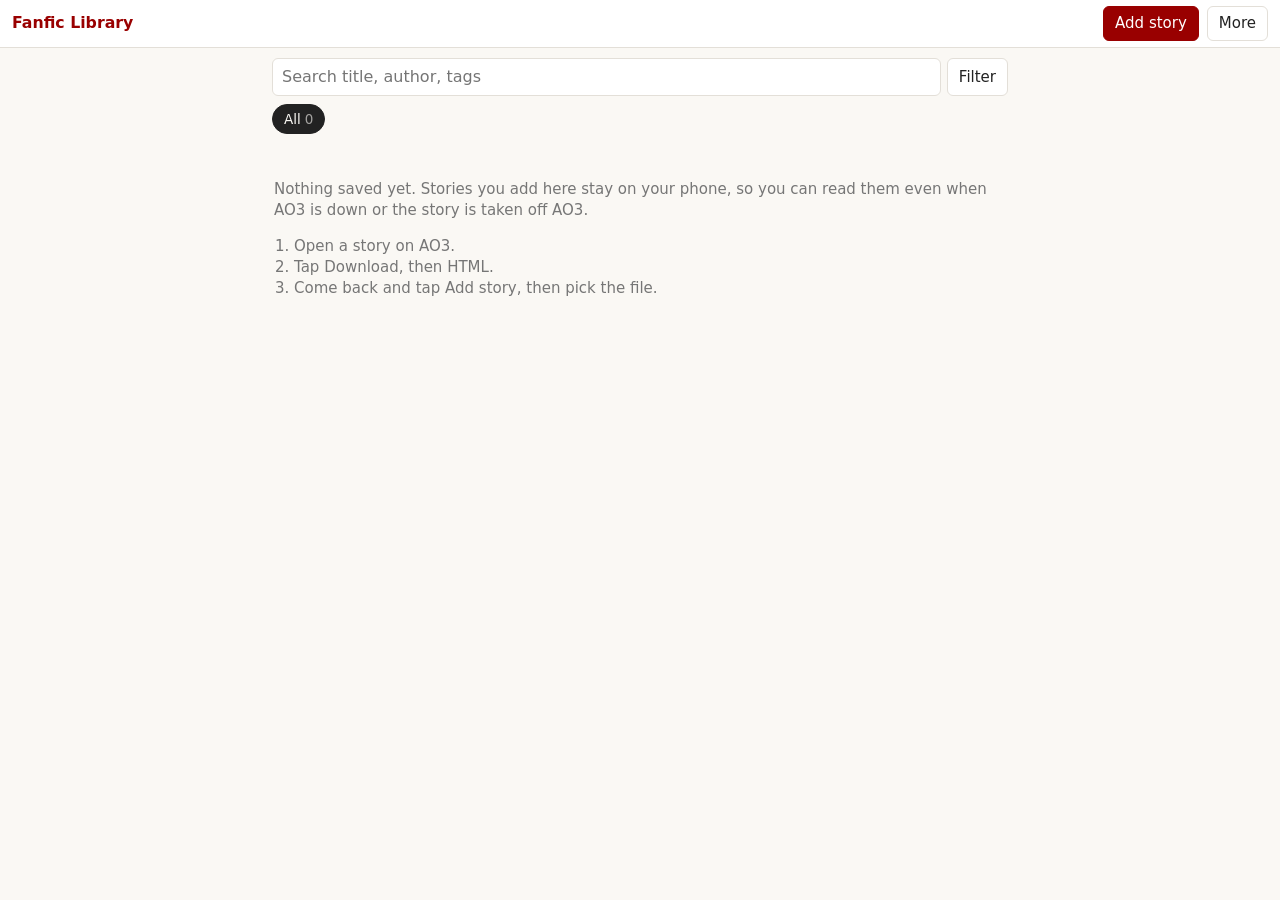
==== mobile/index.html @ dd3bc929 "Add phone version for iPhone and Android Home Screen web app that keeps stories on the phone: add AO" ====
<!doctype html>
<html lang="en">
<head>
<meta charset="utf-8">
<meta name="viewport" content="width=device-width, initial-scale=1, viewport-fit=cover">
<meta name="theme-color" content="#990000">
<meta name="apple-mobile-web-app-capable" content="yes">
<meta name="mobile-web-app-capable" content="yes">
<meta name="apple-mobile-web-app-status-bar-style" content="black-translucent">
<meta name="apple-mobile-web-app-title" content="Fanfic Library">
<title>Fanfic Library</title>
<link rel="manifest" href="manifest.webmanifest">
<link rel="icon" href="icons/icon-192.png">
<link rel="apple-touch-icon" href="icons/apple-touch-icon.png">
<link rel="stylesheet" href="style.css">
</head>
<body>
<input id="fileInput" type="file" accept=".html,.htm,text/html" multiple hidden>
<input id="restoreInput" type="file" accept=".json,application/json" hidden>

<!-- Library -->
<div id="libraryView">
  <header class="bar">
    <h1>Fanfic Library</h1>
    <button id="addBtn" type="button" class="primary">Add story</button>
    <button id="menuBtn" type="button">More</button>
  </header>
  <main class="page">
    <div id="continue" class="continue" hidden></div>
    <div id="backupHint" class="hint" hidden></div>
    <div class="searchrow">
      <input id="search" type="search" placeholder="Search title, author, tags" autocomplete="off">
      <button id="filterBtn" type="button">Filter</button>
    </div>
    <div id="shelves" class="shelves"></div>
    <div id="activeFilters" class="chips"></div>
    <div id="list" class="list"></div>
  </main>
</div>

<!-- Reader -->
<div id="readerView" hidden>
  <header class="bar reader-bar">
    <button id="backBtn" type="button">Back</button>
    <div id="rTitle" class="rtitle"></div>
    <button id="detailsBtn" type="button">Details</button>
  </header>
  <article id="story" class="story"></article>
</div>

<!-- Sheets -->
<div id="shade" class="shade" hidden></div>

<section id="filterSheet" class="sheet" hidden>
  <div class="sheet-head"><strong>Filter</strong><button id="clearFilters" type="button">Clear</button><button type="button" class="close primary">Done</button></div>
  <div class="sheet-body">
    <h2>My tags</h2><div id="fMine" class="taglist"></div>
    <h2>Fandoms</h2><div id="fFandoms" class="taglist"></div>
    <h2>Ships</h2><div id="fShips" class="taglist"></div>
    <h2>Characters</h2><div id="fChars" class="taglist"></div>
    <h2>AO3 tags</h2><div id="fFree" class="taglist"></div>
  </div>
</section>

<section id="detailsSheet" class="sheet" hidden>
  <div class="sheet-head"><strong id="dTitle"></strong><button type="button" class="close primary">Done</button></div>
  <div class="sheet-body">
    <div id="dMeta" class="muted small"></div>
    <h2>My tags</h2>
    <div id="dTags" class="chips"></div>
    <form id="tagForm" class="row"><input id="tagInput" list="tagSuggest" placeholder="add #tag" autocomplete="off" enterkeyhint="done"><button type="submit">Add</button></form>
    <datalist id="tagSuggest"></datalist>
    <h2>Shelf</h2>
    <select id="dStatus">
      <option value="to-read">To read</option>
      <option value="reading">Reading</option>
      <option value="caught-up">Caught up (waiting for chapters)</option>
      <option value="finished">Finished</option>
    </select>
    <h2>Notes</h2>
    <textarea id="dNotes" rows="3" placeholder="Anything you want to remember about this one"></textarea>
    <h2>Chapters</h2>
    <div id="dChapters" class="chapterlist"></div>
    <div class="actions">
      <button id="dLatest" type="button">Get latest chapters</button>
      <button id="dKudos" type="button">Leave kudos on AO3</button>
      <button id="dRemove" type="button" class="danger">Remove from library</button>
    </div>
  </div>
</section>

<section id="menuSheet" class="sheet" hidden>
  <div class="sheet-head"><strong>More</strong><button type="button" class="close primary">Done</button></div>
  <div class="sheet-body">
    <h2>Reading text size</h2>
    <div class="row"><button id="smaller" type="button">Smaller</button><span id="sizeLabel"></span><button id="bigger" type="button">Bigger</button></div>
    <h2>Backup</h2>
    <p class="small muted">Your stories live only on this phone. A backup is one file with everything in it: stories, tags, notes and where you are. Keep it in iCloud Drive, Google Drive or OneDrive.</p>
    <div class="row"><button id="backupBtn" type="button" class="primary">Back up my library</button><button id="restoreBtn" type="button">Restore from backup</button></div>
    <p id="backupInfo" class="small muted"></p>
    <h2>Space used</h2>
    <p id="spaceInfo" class="small muted"></p>
    <h2>How to add a story</h2>
    <ol class="small">
      <li>Open the story on AO3.</li>
      <li>Tap Download, then HTML. It saves to your Downloads.</li>
      <li>Come back here, tap Add story, and pick the file.</li>
    </ol>
    <p class="small muted">For new chapters, do the same again. Your tags, notes and place are kept.</p>
  </div>
</section>

<div id="dialog" class="dialog" hidden><div class="dialog-box"><p id="dialogText"></p><div id="dialogButtons" class="dialog-buttons"></div></div></div>
<div id="toast" class="toast" hidden></div>

<script src="store.js"></script>
<script src="ao3.js"></script>
<script src="app.js"></script>
</body>
</html>
---- mobile/style.css ----
:root {
  --bg: #faf8f4; --panel: #fff; --fg: #222; --muted: #767676; --line: #e3dfd8;
  --accent: #990000; --accent-fg: #fff; --chip: #f0ece5; --mine: #e8eefc; --mine-fg: #2a4a8a;
  --read-size: 1;
  --top: env(safe-area-inset-top, 0px); --bottom: env(safe-area-inset-bottom, 0px);
}
@media (prefers-color-scheme: dark) {
  :root { --bg: #18181a; --panel: #232326; --fg: #e6e6e6; --muted: #9a9a9a; --line: #36363a;
    --accent: #e06a6a; --accent-fg: #18181a; --chip: #313135; --mine: #26324a; --mine-fg: #a9c1f0; }
}
* { box-sizing: border-box; -webkit-tap-highlight-color: transparent; }
html { -webkit-text-size-adjust: 100%; }
body { margin: 0; background: var(--bg); color: var(--fg); font: 15px/1.4 -apple-system, system-ui, 'Segoe UI', Roboto, sans-serif; }
button, select, input, textarea { font: inherit; color: inherit; }
button, select { background: var(--panel); border: 1px solid var(--line); border-radius: 6px; padding: 6px 11px; min-height: 34px; }
button.primary { background: var(--accent); color: var(--accent-fg); border-color: var(--accent); }
input, textarea, select { background: var(--panel); border: 1px solid var(--line); border-radius: 6px; padding: 7px 9px; font-size: 16px; } /* 16px stops iPhone zooming in */
textarea { width: 100%; }
a { color: var(--accent); }
[hidden] { display: none !important; }
.muted { color: var(--muted); }
.small { font-size: .87em; }
.danger { color: var(--accent); }

.bar { position: sticky; top: 0; z-index: 5; display: flex; align-items: center; gap: 8px;
  padding: calc(6px + var(--top)) 12px 6px; background: var(--panel); border-bottom: 1px solid var(--line); }
.bar h1 { flex: 1; margin: 0; font-size: 1.05em; color: var(--accent); }
.page { max-width: 760px; margin: 0 auto; padding: 10px 12px calc(24px + var(--bottom)); }

.continue { display: block; width: 100%; text-align: left; background: var(--panel); border: 1px solid var(--accent); border-radius: 8px; padding: 9px 12px; margin-bottom: 10px; }
.continue .label { font-size: .75em; text-transform: uppercase; letter-spacing: .05em; color: var(--accent); }
.continue .t { font-weight: 600; }
.hint { font-size: .87em; color: var(--muted); margin-bottom: 8px; }
.hint button { min-height: 0; padding: 2px 8px; margin-left: 4px; }

.searchrow { display: flex; gap: 6px; }
.searchrow input { flex: 1; min-width: 0; }
.shelves { display: flex; gap: 6px; overflow-x: auto; padding: 8px 0; scrollbar-width: none; }
.shelves::-webkit-scrollbar { display: none; }
.shelves button { white-space: nowrap; border-radius: 16px; padding: 4px 11px; min-height: 30px; font-size: .9em; }
.shelves button.on { background: var(--fg); color: var(--bg); border-color: var(--fg); }
.shelves .n { opacity: .6; margin-left: 4px; }

.list { display: flex; flex-direction: column; gap: 6px; }
.empty { color: var(--muted); padding: 18px 2px; }
.empty ol { padding-left: 20px; }
.work { background: var(--panel); border: 1px solid var(--line); border-radius: 8px; padding: 8px 11px; }
.work .title { font-weight: 600; }
.work .meta { color: var(--muted); font-size: .85em; }
.work .summary { margin: 3px 0; font-size: .9em; display: -webkit-box; -webkit-line-clamp: 2; -webkit-box-orient: vertical; overflow: hidden; }
.badge { display: inline-block; font-size: .72em; padding: 0 6px; border-radius: 8px; border: 1px solid var(--line); color: var(--muted); margin-left: 4px; vertical-align: 1px; }
.badge.new { border-color: var(--accent); color: var(--accent); }

.chips { display: flex; flex-wrap: wrap; gap: 4px; margin-top: 4px; }
.chip { font-size: .8em; padding: 2px 8px; min-height: 0; border-radius: 10px; background: var(--chip); border: 0; }
.chip.mine { background: var(--mine); color: var(--mine-fg); }
.chip.ship { font-weight: 600; }
.chip.x::after { content: ' \00d7'; color: var(--muted); }

.shade { position: fixed; inset: 0; background: rgba(0,0,0,.35); z-index: 20; }
.sheet { position: fixed; left: 0; right: 0; bottom: 0; z-index: 21; max-height: 85vh; display: flex; flex-direction: column;
  background: var(--panel); border-radius: 12px 12px 0 0; box-shadow: 0 -4px 20px rgba(0,0,0,.2); max-width: 760px; margin: 0 auto; }
.sheet-head { display: flex; align-items: center; gap: 8px; padding: 10px 12px; border-bottom: 1px solid var(--line); }
.sheet-head strong { flex: 1; overflow: hidden; text-overflow: ellipsis; white-space: nowrap; }
.sheet-body { overflow-y: auto; padding: 4px 12px calc(16px + var(--bottom)); -webkit-overflow-scrolling: touch; }
.sheet h2 { font-size: .72em; text-transform: uppercase; letter-spacing: .06em; color: var(--muted); margin: 14px 0 5px; }
.row { display: flex; gap: 6px; align-items: center; flex-wrap: wrap; margin-top: 6px; }
.row input { flex: 1; min-width: 0; }
.actions { display: flex; flex-direction: column; gap: 6px; margin-top: 16px; }
.taglist { display: flex; flex-wrap: wrap; gap: 4px; }
.taglist button { font-size: .85em; min-height: 30px; padding: 3px 9px; border-radius: 15px; }
.taglist button.on { background: var(--fg); color: var(--bg); border-color: var(--fg); }
.taglist .n { opacity: .6; margin-left: 4px; }
.chapterlist { position: relative; display: flex; flex-direction: column; max-height: 30vh; overflow-y: auto; border: 1px solid var(--line); border-radius: 6px; }
.chapterlist button { border: 0; border-bottom: 1px solid var(--line); border-radius: 0; text-align: left; background: none; }
.chapterlist button.here { font-weight: 600; color: var(--accent); }
.chapterlist button.new::after { content: '  new'; color: var(--accent); font-size: .8em; }

.reader-bar .rtitle { flex: 1; text-align: center; font-size: .9em; overflow: hidden; text-overflow: ellipsis; white-space: nowrap; }
.story { max-width: 38em; margin: 0 auto; padding: 8px 18px calc(40px + var(--bottom));
  font: calc(1.12rem * var(--read-size))/1.65 Georgia, 'Iowan Old Style', 'Times New Roman', serif; overflow-wrap: break-word; }
.story img { max-width: 100%; height: auto; }
.story table { display: block; overflow-x: auto; }
.story h2.ch-title { font-size: 1.25em; margin: 1.8em 0 .8em; line-height: 1.3; }
.story .chapter-notes, .story .story-head { font-size: .85em; color: var(--muted); border-left: 3px solid var(--line); padding-left: 10px; }
.story .story-head h1 { color: var(--fg); font-size: 1.4em; margin: .4em 0 .2em; }
.story-end { min-height: 80vh; text-align: center; padding: 30px 0 10px; border-top: 1px solid var(--line); margin-top: 30px; font: 15px/1.4 -apple-system, system-ui, sans-serif; }
.story-end p { color: var(--muted); }
.story-end button { margin: 4px; }

.dialog { position: fixed; inset: 0; z-index: 40; background: rgba(0,0,0,.4); display: flex; align-items: center; justify-content: center; padding: 20px; }
.dialog-box { background: var(--panel); border-radius: 10px; padding: 16px; max-width: 380px; width: 100%; }
.dialog-box p { margin: 0 0 14px; white-space: pre-line; }
.dialog-buttons { display: flex; flex-direction: column; gap: 6px; }
.toast { position: fixed; left: 50%; transform: translateX(-50%); bottom: calc(18px + var(--bottom)); z-index: 50;
  background: var(--fg); color: var(--bg); padding: 9px 14px; border-radius: 8px; max-width: calc(100% - 32px); font-size: .9em; }
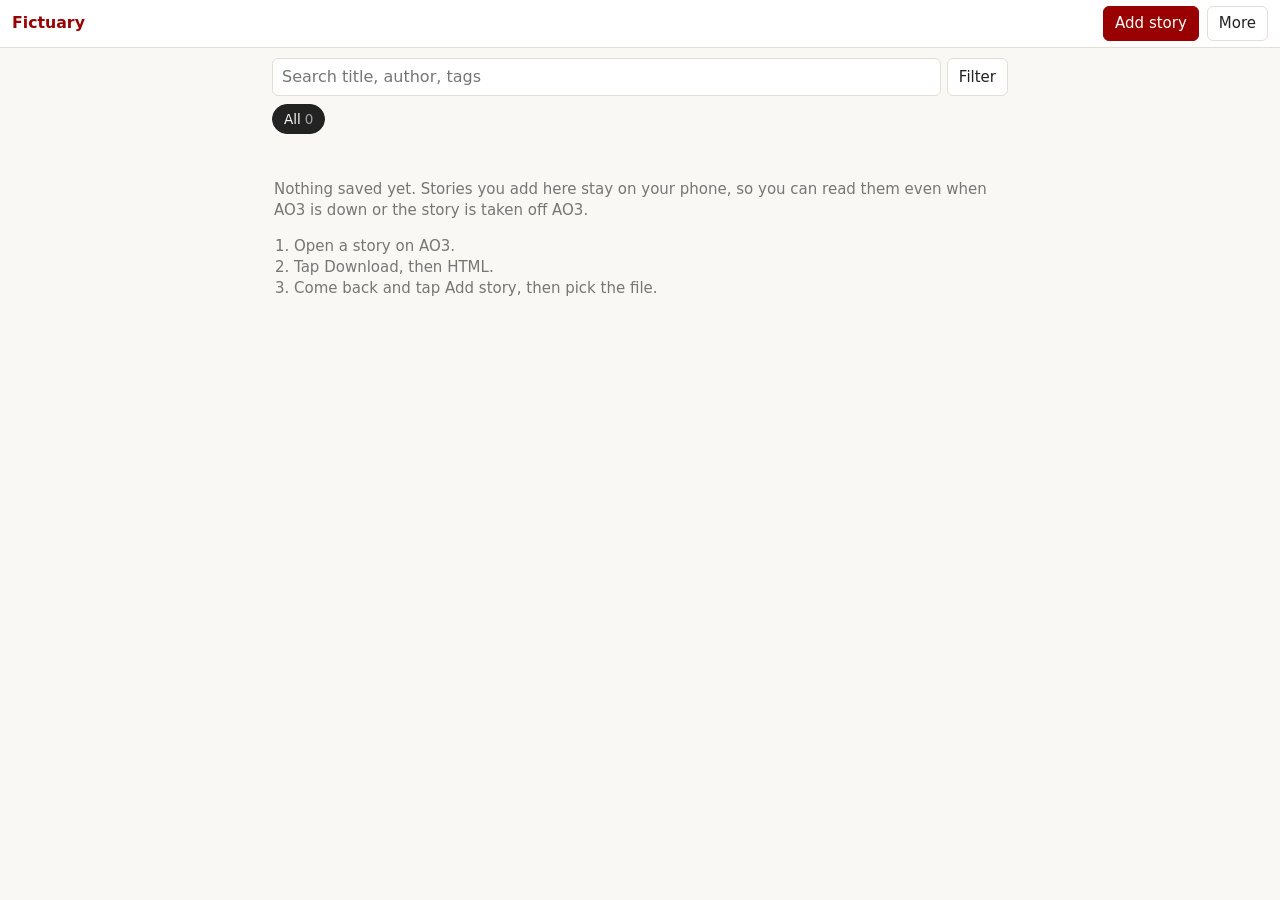
==== commit 7629ee03: "Rename to Fictuary and publish the phone app automatically The phone app in mobile/ goes online at w" ====
--- a/mobile/index.html
+++ b/mobile/index.html
@@ -7,8 +7,8 @@
 <meta name="apple-mobile-web-app-capable" content="yes">
 <meta name="mobile-web-app-capable" content="yes">
 <meta name="apple-mobile-web-app-status-bar-style" content="black-translucent">
-<meta name="apple-mobile-web-app-title" content="Fanfic Library">
-<title>Fanfic Library</title>
+<meta name="apple-mobile-web-app-title" content="Fictuary">
+<title>Fictuary</title>
 <link rel="manifest" href="manifest.webmanifest">
 <link rel="icon" href="icons/icon-192.png">
 <link rel="apple-touch-icon" href="icons/apple-touch-icon.png">
@@ -21,7 +21,7 @@
 <!-- Library -->
 <div id="libraryView">
   <header class="bar">
-    <h1>Fanfic Library</h1>
+    <h1>Fictuary</h1>
     <button id="addBtn" type="button" class="primary">Add story</button>
     <button id="menuBtn" type="button">More</button>
   </header>
